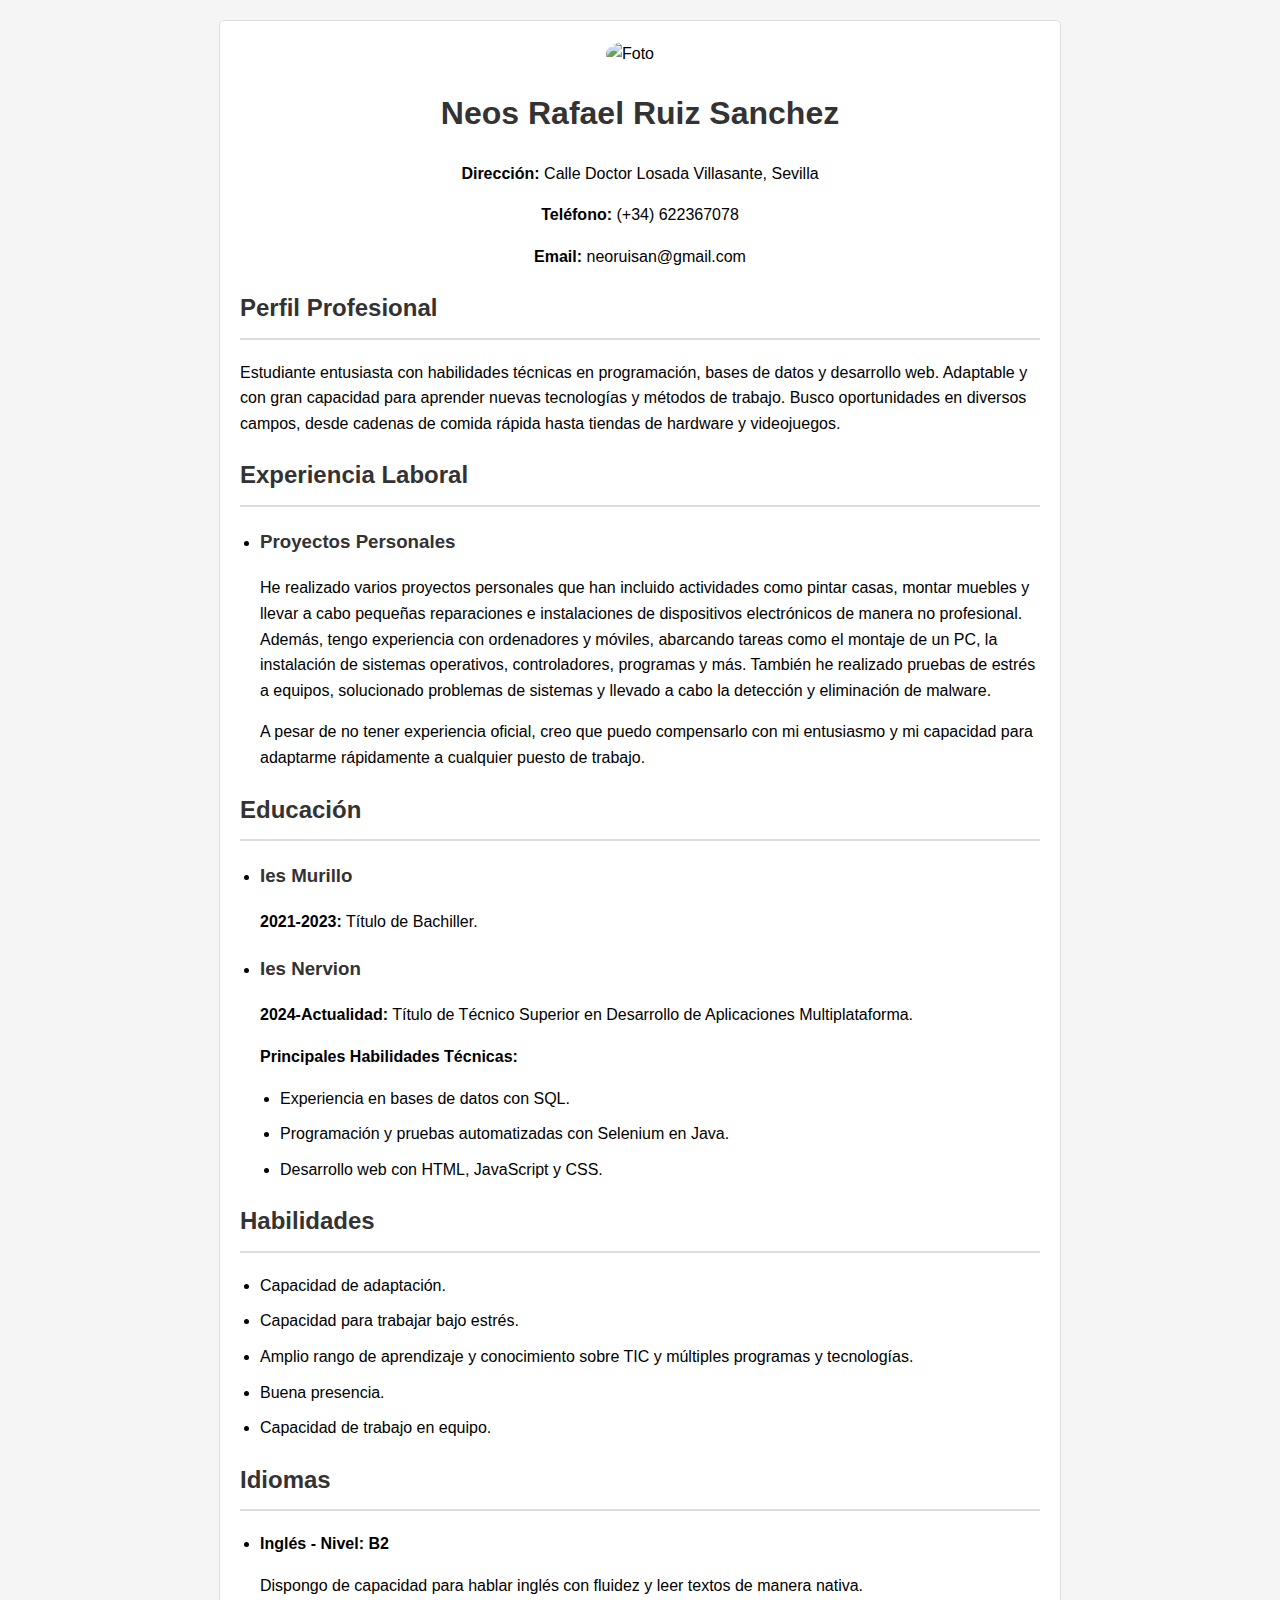
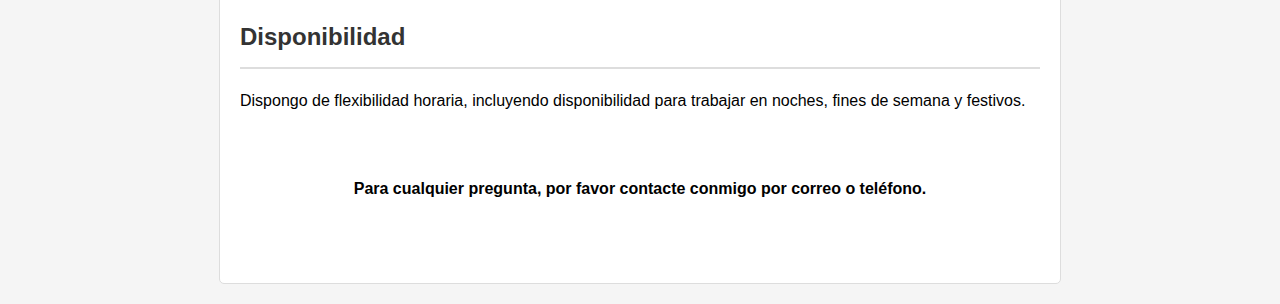
==== index.html @ 1007b8c4 "Add files via upload" ====
<!DOCTYPE html>
<html lang="es">
<head>
    <meta charset="utf-8">
    <meta http-equiv="X-UA-Compatible" content="IE=edge">
    <title>Curriculum Vitae - Neos Rafael Ruiz Sanchez</title>
    <meta name="viewport" content="width=device-width, initial-scale=1">
    <link rel="stylesheet" type="text/css" media="screen" href="main.css">
    <script src="main.js"></script>
    <style>
        body {
            font-family: Arial, sans-serif;
            margin: 0;
            padding: 20px;
            line-height: 1.6;
            background-color: #f5f5f5;
        }
        .container {
            max-width: 800px;
            margin: auto;
            padding: 20px;
            border: 1px solid #ddd;
            border-radius: 5px;
            background-color: #fff;
        }
        h1, h2, h3 {
            color: #333;
        }
        .section {
            margin-bottom: 20px;
        }
        .section h2 {
            border-bottom: 2px solid #ddd;
            padding-bottom: 10px;
        }
        .section ul {
            list-style-type: disc;
            padding-left: 20px;
        }
        .section ul li {
            margin-bottom: 10px;
        }
        .header {
            display: center;
            align-items: center;
            text-align: center;
        }
        .header img {
            border-radius: 50%;
            margin-right: 20px;
        }
        .contact-info {
            text-align: center;
        }
        .question {
            margin-bottom: 20px;
            text-align: center;
        }
    </style>
</head>
<body>
    <div class="container">
        <header class="header">
            <img src="C:\Users\fiero\Downloads\me.jpg" alt="Foto" width="100" height="100">
            <div>

                <h1>Neos Rafael Ruiz Sanchez</h1>
                <div class="contact-info">
                    <p><strong>Dirección:</strong> Calle Doctor Losada Villasante, Sevilla</p>
                    <p><strong>Teléfono:</strong> (+34) 622367078</p>
                    <p><strong>Email:</strong> neoruisan@gmail.com</p>
                </div>
            </div>
           
        </header>
        <div class="section">
            <h2>Perfil Profesional</h2>
            <p>Estudiante entusiasta con habilidades técnicas en programación, bases de datos y desarrollo web. Adaptable y con gran capacidad para aprender nuevas tecnologías y métodos de trabajo. Busco oportunidades en diversos campos, desde cadenas de comida rápida hasta tiendas de hardware y videojuegos.</p>
        </div>
        <div class="section">
            <h2>Experiencia Laboral</h2>
            <ul>
                <li>
                    <h3>Proyectos Personales</h3>
                    <p>He realizado varios proyectos personales que han incluido actividades como pintar casas, montar muebles y llevar a cabo pequeñas reparaciones e instalaciones de dispositivos electrónicos de manera no profesional. Además, tengo experiencia con ordenadores y móviles, abarcando tareas como el montaje de un PC, la instalación de sistemas operativos, controladores, programas y más. También he realizado pruebas de estrés a equipos, solucionado problemas de sistemas y llevado a cabo la detección y eliminación de malware.</p>
                    <p>A pesar de no tener experiencia oficial, creo que puedo compensarlo con mi entusiasmo y mi capacidad para adaptarme rápidamente a cualquier puesto de trabajo.</p>
                </li>
            </ul>
        </div>
        <div class="section">
            <h2>Educación</h2>
            <ul>
                <li>
                    <h3>Ies Murillo</h3>
                    <p><strong>2021-2023:</strong> Título de Bachiller.</p>
                </li>
                <li>
                    <h3>Ies Nervion</h3>
                    <p><strong>2024-Actualidad:</strong> Título de Técnico Superior en Desarrollo de Aplicaciones Multiplataforma.</p>
                    <p><strong>Principales Habilidades Técnicas:</strong></p>
                    <ul>
                        <li>Experiencia en bases de datos con SQL.</li>
                        <li>Programación y pruebas automatizadas con Selenium en Java.</li>
                        <li>Desarrollo web con HTML, JavaScript y CSS.</li>
                    </ul>
                </li>
            </ul>
        </div>
        <div class="section">
            <h2>Habilidades</h2>
            <ul>
                <li>Capacidad de adaptación.</li>
                <li>Capacidad para trabajar bajo estrés.</li>
                <li>Amplio rango de aprendizaje y conocimiento sobre TIC y múltiples programas y tecnologías.</li>
                <li>Buena presencia.</li>
                <li>Capacidad de trabajo en equipo.</li>
            </ul>
        </div>
        <div class="section">
            <h2>Idiomas</h2>
            <ul>
                <li><strong>Inglés - Nivel: B2</strong></li>
                <p>Dispongo de capacidad para hablar inglés con fluidez y leer textos de manera nativa.</p>
            </ul>
        </div>
        <div class="section">
            <h2>Disponibilidad</h2>
            <p>Dispongo de flexibilidad horaria, incluyendo disponibilidad para trabajar en noches, fines de semana y festivos.</p>
        </div>
        <div class="question">
            <br><p><strong>Para cualquier pregunta, por favor contacte conmigo por correo o teléfono.</strong></p></br>
        </div>
        
    </div>
</body>
</html>
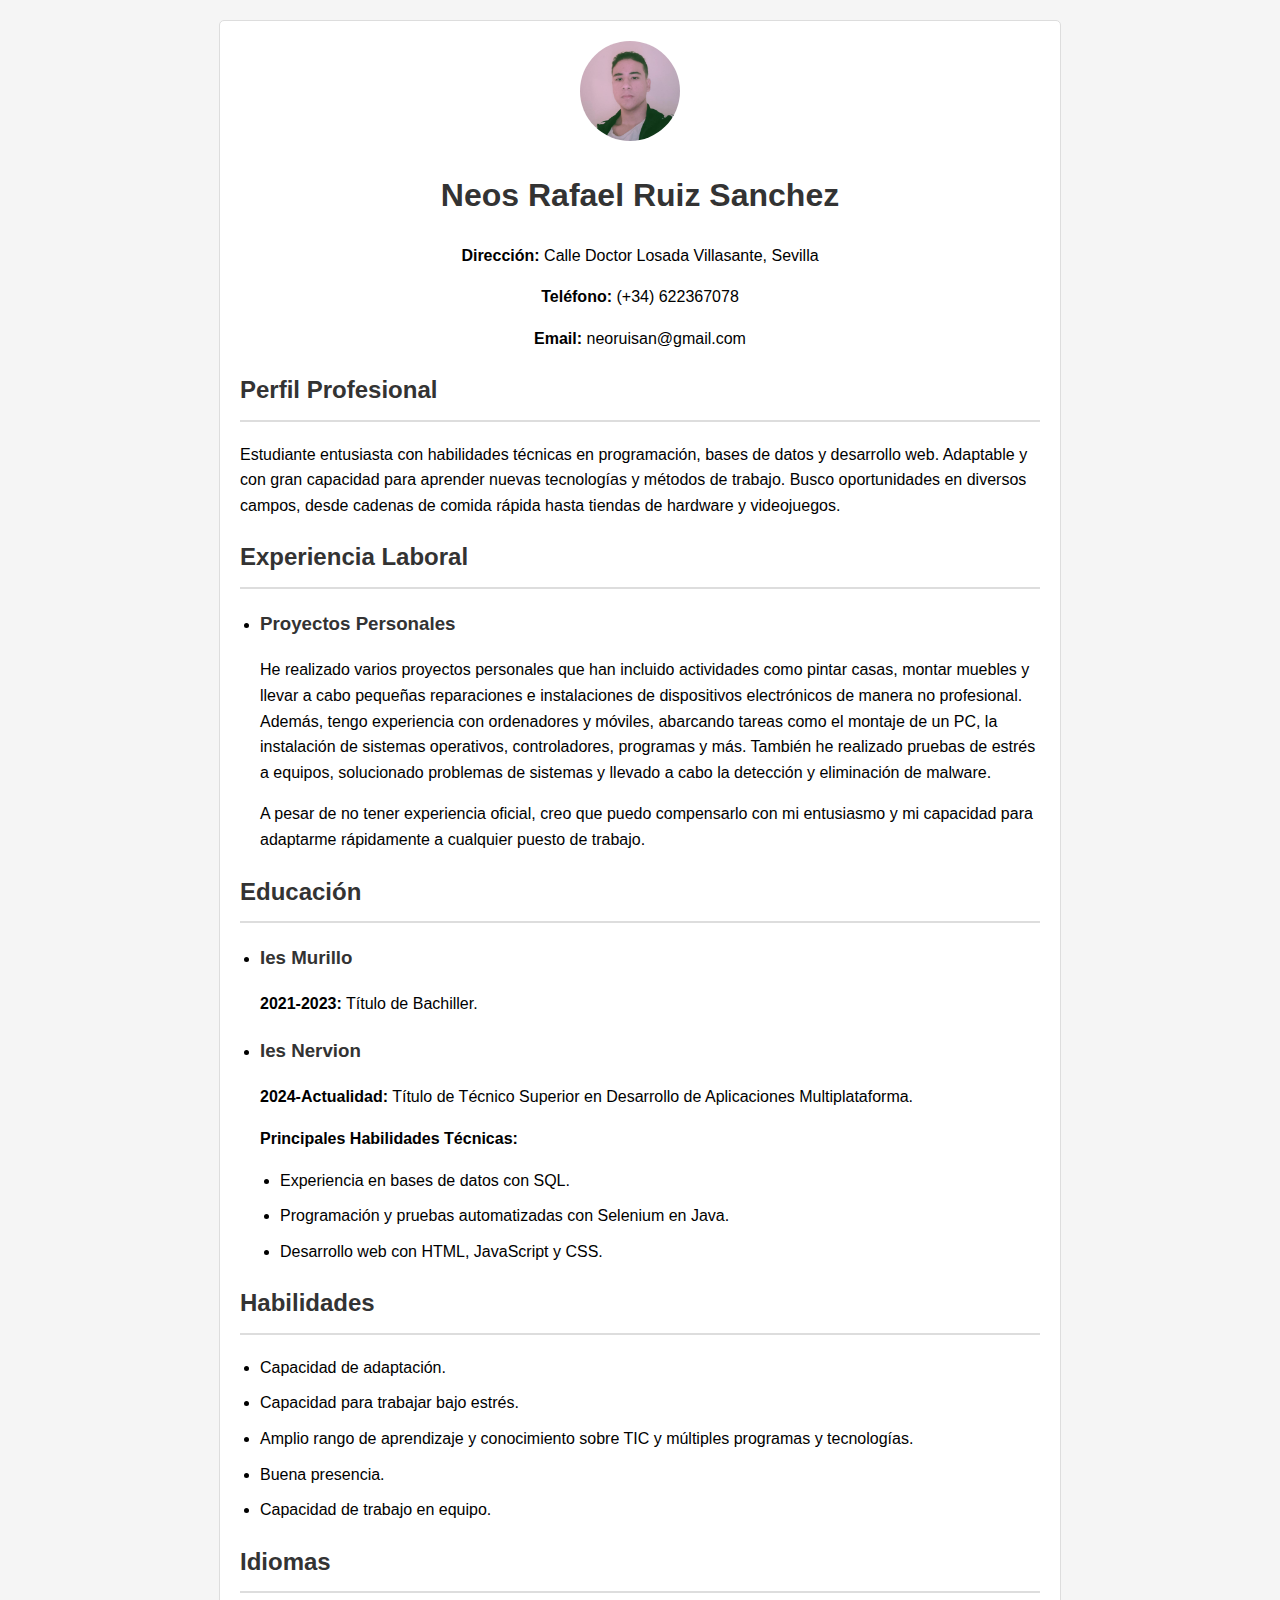
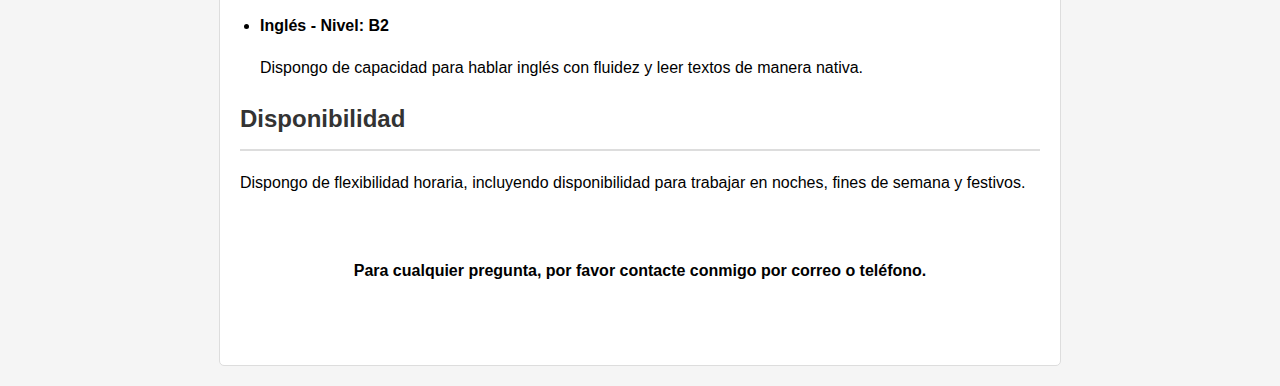
==== commit 81dadc6f: "Update index.html" ====
--- a/index.html
+++ b/index.html
@@ -61,7 +61,7 @@
 <body>
     <div class="container">
         <header class="header">
-            <img src="C:\Users\fiero\Downloads\me.jpg" alt="Foto" width="100" height="100">
+            <img src="me.jpg" alt="Foto" width="100" height="100">
             <div>
 
                 <h1>Neos Rafael Ruiz Sanchez</h1>
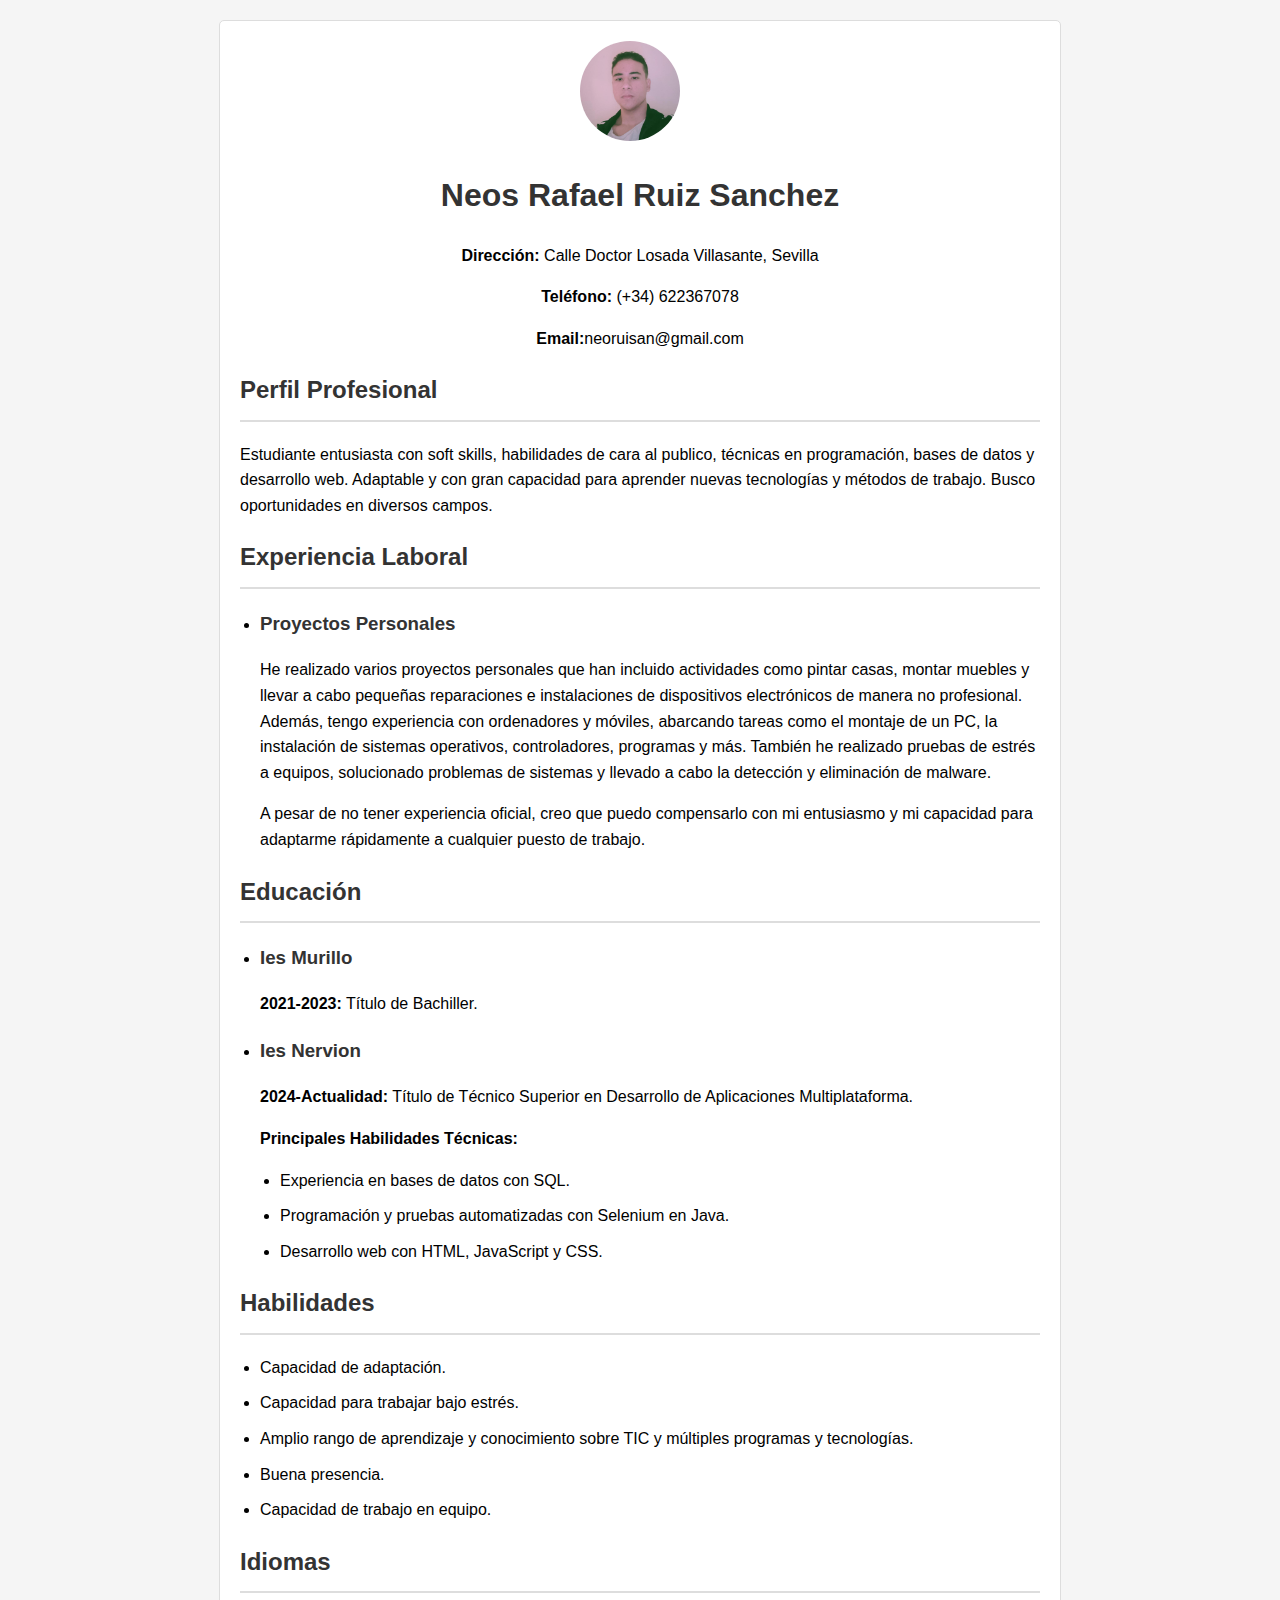
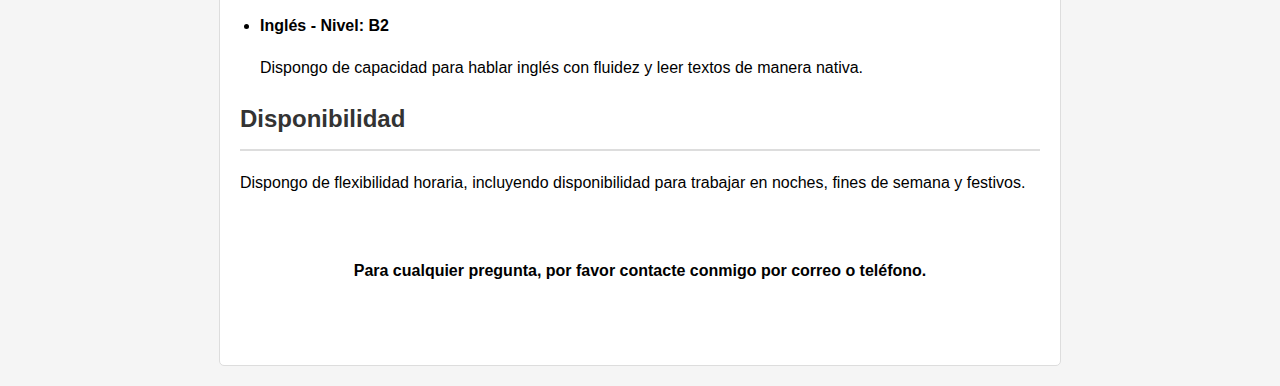
==== commit 8dddc4f8: "Update index.html" ====
--- a/index.html
+++ b/index.html
@@ -68,14 +68,14 @@
                 <div class="contact-info">
                     <p><strong>Dirección:</strong> Calle Doctor Losada Villasante, Sevilla</p>
                     <p><strong>Teléfono:</strong> (+34) 622367078</p>
-                    <p><strong>Email:</strong> neoruisan@gmail.com</p>
+                    <p><strong>Email:</strong>neoruisan@gmail.com</p>
                 </div>
             </div>
            
         </header>
         <div class="section">
             <h2>Perfil Profesional</h2>
-            <p>Estudiante entusiasta con habilidades técnicas en programación, bases de datos y desarrollo web. Adaptable y con gran capacidad para aprender nuevas tecnologías y métodos de trabajo. Busco oportunidades en diversos campos, desde cadenas de comida rápida hasta tiendas de hardware y videojuegos.</p>
+            <p>Estudiante entusiasta con soft skills, habilidades  de cara al publico, técnicas en programación, bases de datos y desarrollo web. Adaptable y con gran capacidad para aprender nuevas tecnologías y métodos de trabajo. Busco oportunidades en diversos campos.</p>
         </div>
         <div class="section">
             <h2>Experiencia Laboral</h2>
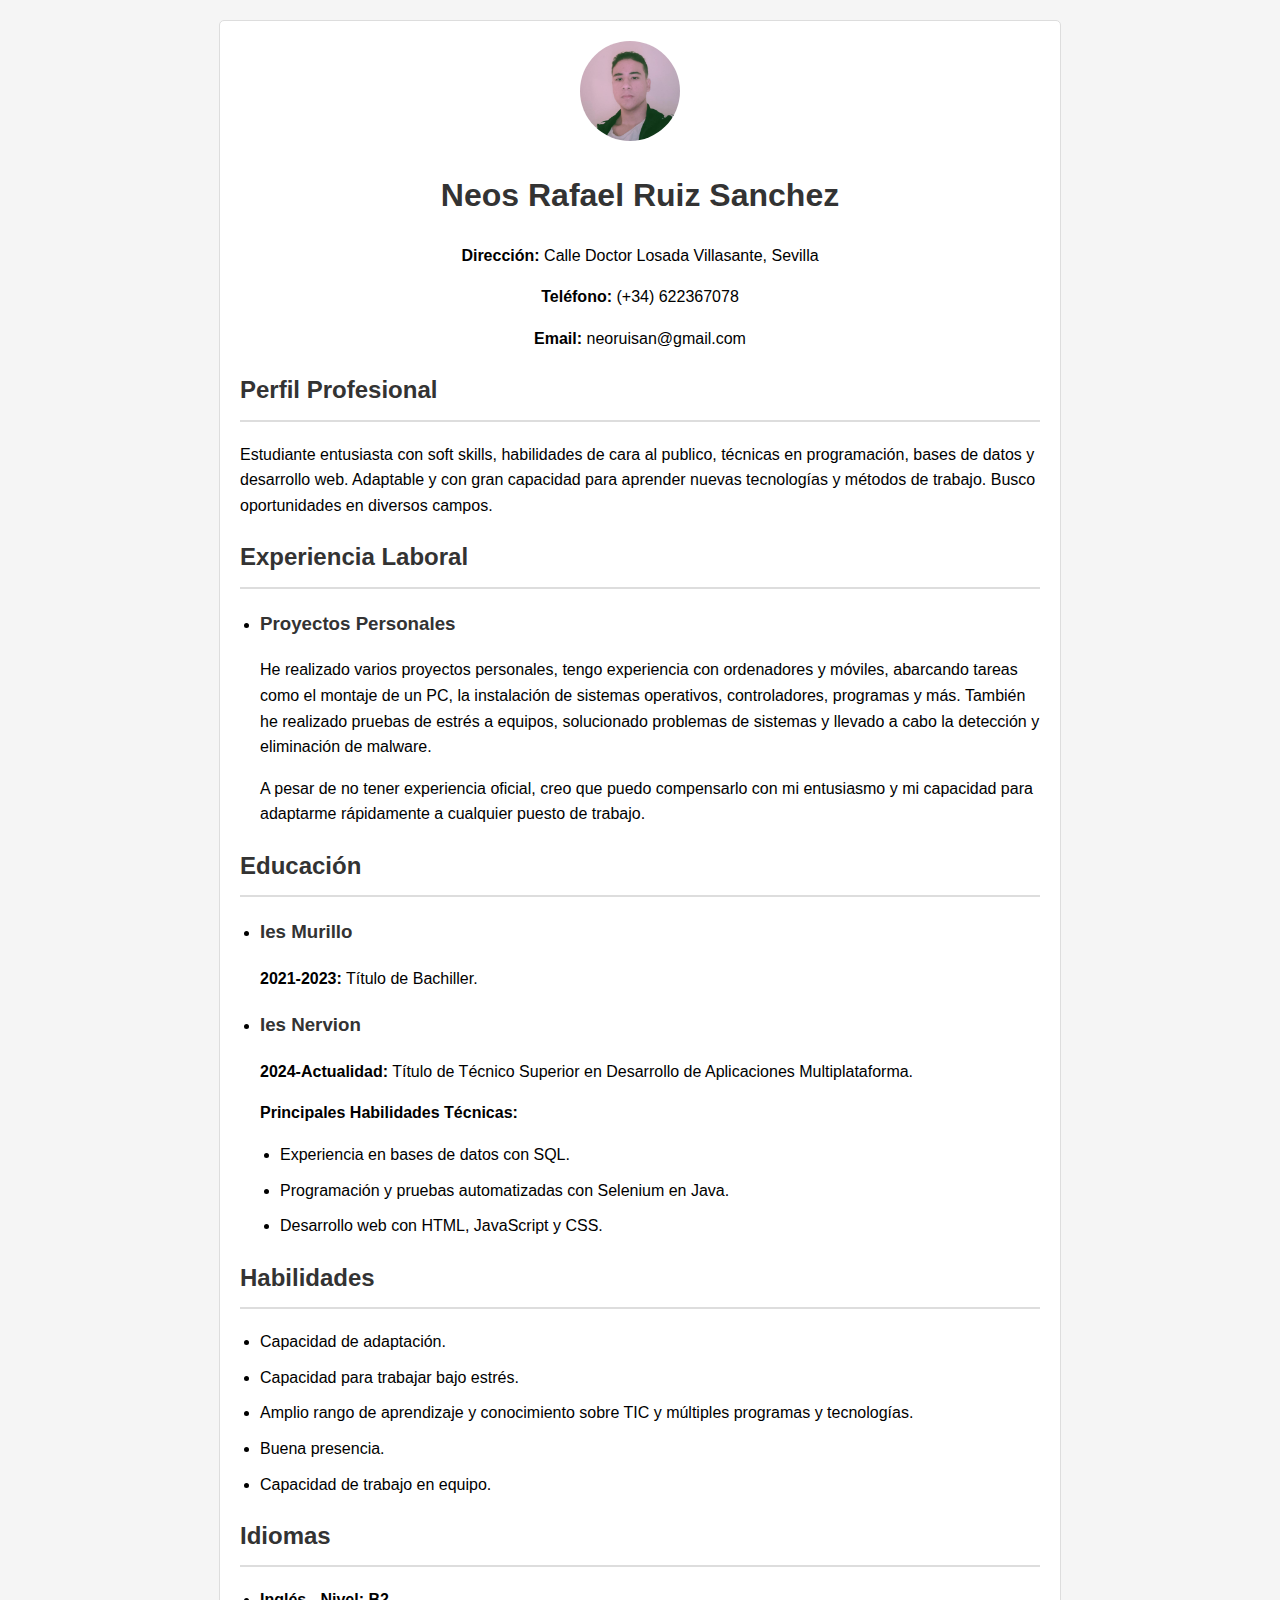
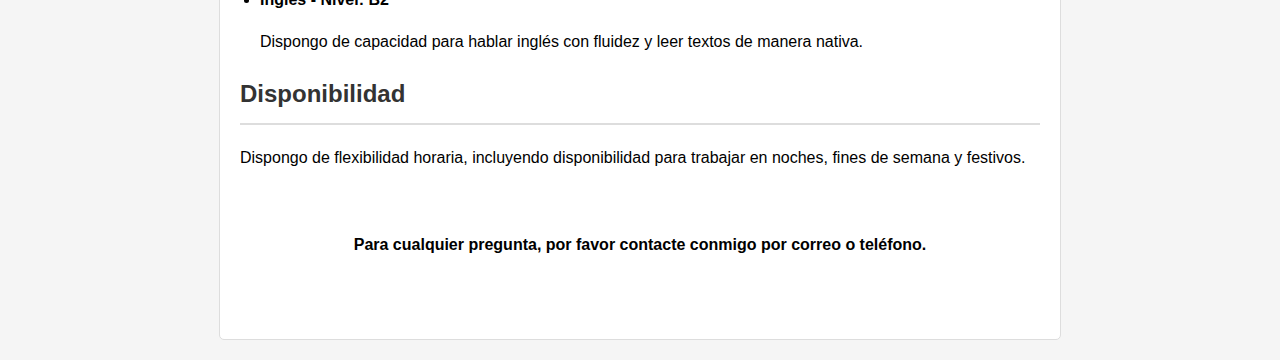
==== commit 4778d99c: "Update index.html" ====
--- a/index.html
+++ b/index.html
@@ -68,7 +68,7 @@
                 <div class="contact-info">
                     <p><strong>Dirección:</strong> Calle Doctor Losada Villasante, Sevilla</p>
                     <p><strong>Teléfono:</strong> (+34) 622367078</p>
-                    <p><strong>Email:</strong>neoruisan@gmail.com</p>
+                    <p><strong>Email:</strong> neoruisan@gmail.com</p>
                 </div>
             </div>
            
@@ -82,7 +82,7 @@
             <ul>
                 <li>
                     <h3>Proyectos Personales</h3>
-                    <p>He realizado varios proyectos personales que han incluido actividades como pintar casas, montar muebles y llevar a cabo pequeñas reparaciones e instalaciones de dispositivos electrónicos de manera no profesional. Además, tengo experiencia con ordenadores y móviles, abarcando tareas como el montaje de un PC, la instalación de sistemas operativos, controladores, programas y más. También he realizado pruebas de estrés a equipos, solucionado problemas de sistemas y llevado a cabo la detección y eliminación de malware.</p>
+                    <p>He realizado varios proyectos personales, tengo experiencia con ordenadores y móviles, abarcando tareas como el montaje de un PC, la instalación de sistemas operativos, controladores, programas y más. También he realizado pruebas de estrés a equipos, solucionado problemas de sistemas y llevado a cabo la detección y eliminación de malware.</p>
                     <p>A pesar de no tener experiencia oficial, creo que puedo compensarlo con mi entusiasmo y mi capacidad para adaptarme rápidamente a cualquier puesto de trabajo.</p>
                 </li>
             </ul>
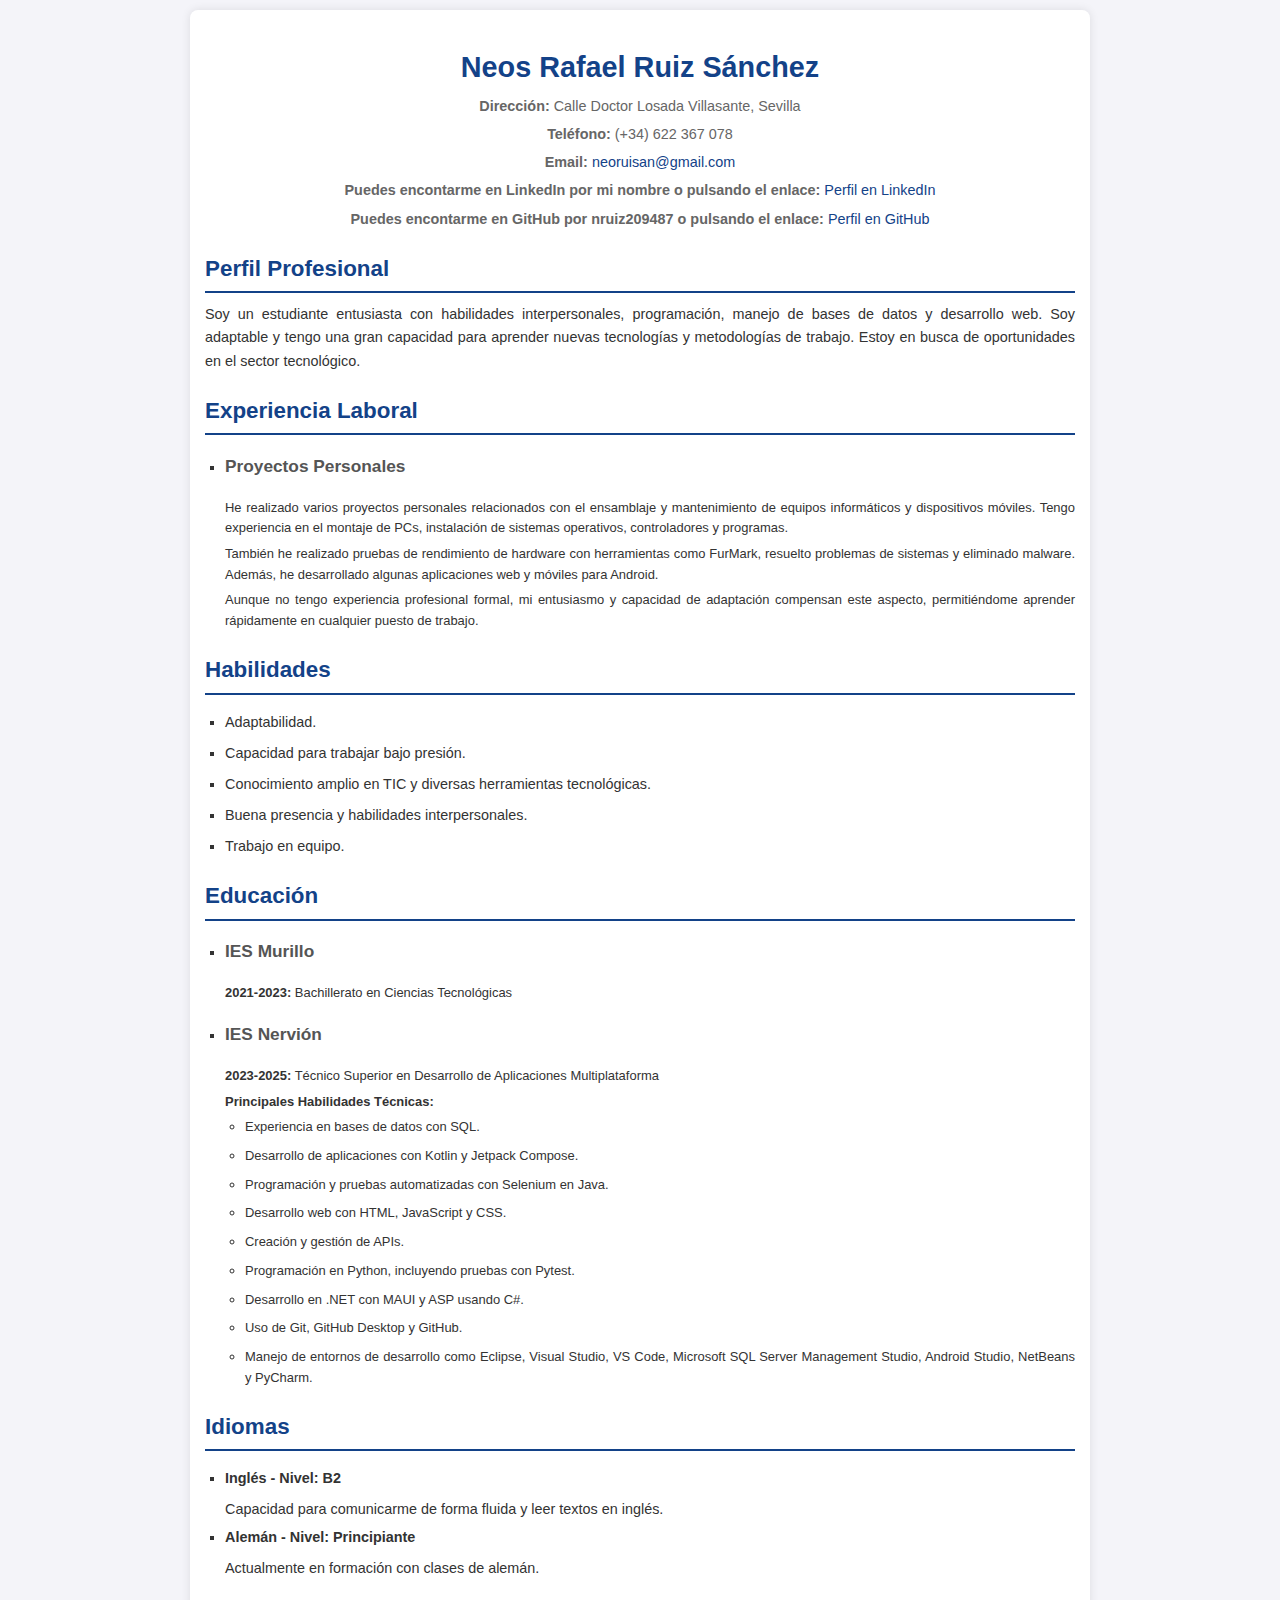
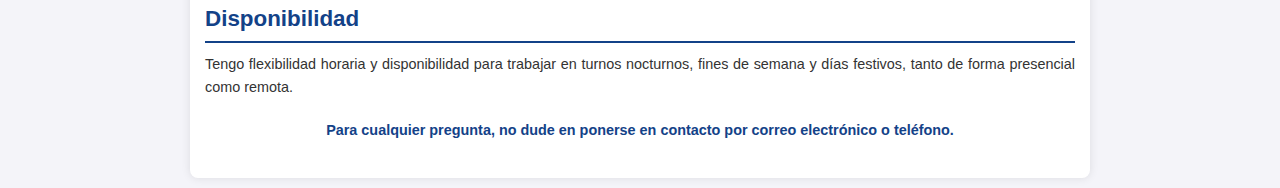
==== commit 1a3ba4f0: "Update index.html" ====
--- a/index.html
+++ b/index.html
@@ -1,136 +1,195 @@
 <!DOCTYPE html>
 <html lang="es">
 <head>
-    <meta charset="utf-8">
-    <meta http-equiv="X-UA-Compatible" content="IE=edge">
-    <title>Curriculum Vitae - Neos Rafael Ruiz Sanchez</title>
-    <meta name="viewport" content="width=device-width, initial-scale=1">
-    <link rel="stylesheet" type="text/css" media="screen" href="main.css">
-    <script src="main.js"></script>
-    <style>
-        body {
-            font-family: Arial, sans-serif;
-            margin: 0;
-            padding: 20px;
-            line-height: 1.6;
-            background-color: #f5f5f5;
-        }
-        .container {
-            max-width: 800px;
-            margin: auto;
-            padding: 20px;
-            border: 1px solid #ddd;
-            border-radius: 5px;
-            background-color: #fff;
-        }
-        h1, h2, h3 {
-            color: #333;
-        }
-        .section {
-            margin-bottom: 20px;
-        }
-        .section h2 {
-            border-bottom: 2px solid #ddd;
-            padding-bottom: 10px;
-        }
-        .section ul {
-            list-style-type: disc;
-            padding-left: 20px;
-        }
-        .section ul li {
-            margin-bottom: 10px;
-        }
-        .header {
-            display: center;
-            align-items: center;
-            text-align: center;
-        }
-        .header img {
-            border-radius: 50%;
-            margin-right: 20px;
-        }
-        .contact-info {
-            text-align: center;
-        }
-        .question {
-            margin-bottom: 20px;
-            text-align: center;
-        }
-    </style>
+    <meta charset="UTF-8">
+    <meta name="viewport" content="width=device-width, initial-scale=1.0">
+    <title>Currículum Vitae - Neos Rafael Ruiz Sánchez</title>
+    <!DOCTYPE html>
+    <html lang="es">
+    <head>
+        <style>
+            body {
+                font-family: Arial, sans-serif;
+                color: #333;
+                line-height: 1.6;
+                background-color: #f4f4f9;
+                margin: 0;
+                padding: 0;
+            }
+            .container {
+                width: 80%;
+                max-width: 900px;
+                margin: 10px auto;
+                background: #ffffff;
+                padding: 15px;
+                border-radius: 8px;
+                box-shadow: 0 0 10px rgba(0, 0, 0, 0.1);
+                box-sizing: border-box; 
+                page-break-inside: avoid;
+            }
+            h1 {
+                font-size: 1.8em;
+                color: #134288;
+                text-align: center;
+                margin-bottom: 0;
+                page-break-after: avoid;
+            }
+            .contact-info p {
+                font-size: 0.9em;
+                color: #666;
+                margin: 5px 0;
+                text-align: center;
+            }
+            .contact-info a {
+                color: #134288;
+                text-decoration: none;
+            }
+            .contact-info a:hover {
+                text-decoration: underline;
+            }
+            .section {
+                margin: 20px 0;
+                page-break-inside: avoid;
+            }
+            h2 {
+                font-size: 1.4em;
+                color: #134288;
+                border-bottom: 2px solid #134288;
+                padding-bottom: 5px;
+                margin-bottom: 10px;
+                page-break-after: avoid;
+            }
+            h3 {
+                font-size: 1.2em;
+                color: #555;
+            }
+            ul {
+                list-style-type: square;
+                padding-left: 20px;
+            }
+            ul li {
+                font-size: 0.9em;
+                margin-bottom: 8px;
+                text-align: justify; 
+            }
+            p {
+                font-size: 0.9em;
+                margin: 5px 0;
+                text-align: justify; 
+            }
+            .section ul ul {
+                list-style-type: circle;
+            }
+            .question p {
+                font-weight: bold;
+                text-align: center;
+                color: #134288;
+            }
+    
+
+            @media print {
+                body {
+                    width: 100%;
+                    background: none;
+                }
+                .container {
+                    width: 100%;
+                    margin: 0;
+                    padding: 20px;
+                }
+            }
+        </style>
+    </head>
+    <body>
+        <!-- Contenido aquí -->
+    </body>
+    </html>
+    
 </head>
 <body>
     <div class="container">
-        <header class="header">
-            <img src="me.jpg" alt="Foto" width="100" height="100">
-            <div>
+        <h1>Neos Rafael Ruiz Sánchez</h1>
+        <div class="contact-info">
+            <p><strong>Dirección:</strong> Calle Doctor Losada Villasante, Sevilla</p>
+            <p><strong>Teléfono:</strong> (+34) 622 367 078</p>
+            <p><strong>Email:</strong> <a href="mailto:neoruisan@gmail.com">neoruisan@gmail.com</a></p>
+            <p><strong>Puedes encontarme en LinkedIn por mi nombre o pulsando el enlace:</strong> <a href="https://es.linkedin.com/in/neos-rafael-ru%C3%ADz-s%C3%A1nchez-542453314?trk=people-guest_people_search-card">Perfil en LinkedIn</a></p>
+            <p><strong>Puedes encontarme en GitHub por nruiz209487 o pulsando el enlace:</strong> <a href="https://github.com/nruiz209487">Perfil en GitHub</a></p>
+        </div>
 
-                <h1>Neos Rafael Ruiz Sanchez</h1>
-                <div class="contact-info">
-                    <p><strong>Dirección:</strong> Calle Doctor Losada Villasante, Sevilla</p>
-                    <p><strong>Teléfono:</strong> (+34) 622367078</p>
-                    <p><strong>Email:</strong> neoruisan@gmail.com</p>
-                </div>
-            </div>
-           
-        </header>
         <div class="section">
             <h2>Perfil Profesional</h2>
-            <p>Estudiante entusiasta con soft skills, habilidades  de cara al publico, técnicas en programación, bases de datos y desarrollo web. Adaptable y con gran capacidad para aprender nuevas tecnologías y métodos de trabajo. Busco oportunidades en diversos campos.</p>
+            <p>Soy un estudiante entusiasta con habilidades interpersonales, programación, manejo de bases de datos y desarrollo web. Soy adaptable y tengo una gran capacidad para aprender nuevas tecnologías y metodologías de trabajo. Estoy en busca de oportunidades en el sector tecnológico.</p>
         </div>
+
         <div class="section">
             <h2>Experiencia Laboral</h2>
             <ul>
                 <li>
                     <h3>Proyectos Personales</h3>
-                    <p>He realizado varios proyectos personales, tengo experiencia con ordenadores y móviles, abarcando tareas como el montaje de un PC, la instalación de sistemas operativos, controladores, programas y más. También he realizado pruebas de estrés a equipos, solucionado problemas de sistemas y llevado a cabo la detección y eliminación de malware.</p>
-                    <p>A pesar de no tener experiencia oficial, creo que puedo compensarlo con mi entusiasmo y mi capacidad para adaptarme rápidamente a cualquier puesto de trabajo.</p>
+                    <p>He realizado varios proyectos personales relacionados con el ensamblaje y mantenimiento de equipos informáticos y dispositivos móviles. Tengo experiencia en el montaje de PCs, instalación de sistemas operativos, controladores y programas. </p>
+                    <p>También he realizado pruebas de rendimiento de hardware con herramientas como FurMark, resuelto problemas de sistemas y eliminado malware. Además, he desarrollado algunas aplicaciones web y móviles para Android.</p>
+                    <p>Aunque no tengo experiencia profesional formal, mi entusiasmo y capacidad de adaptación compensan este aspecto, permitiéndome aprender rápidamente en cualquier puesto de trabajo.</p>
                 </li>
             </ul>
         </div>
+        
+        <div class="section">
+            <h2>Habilidades</h2>
+            <ul>
+                <li>Adaptabilidad.</li>
+                <li>Capacidad para trabajar bajo presión.</li>
+                <li>Conocimiento amplio en TIC y diversas herramientas tecnológicas.</li>
+                <li>Buena presencia y habilidades interpersonales.</li>
+                <li>Trabajo en equipo.</li>
+            </ul>
+        </div>
+
         <div class="section">
             <h2>Educación</h2>
             <ul>
                 <li>
-                    <h3>Ies Murillo</h3>
-                    <p><strong>2021-2023:</strong> Título de Bachiller.</p>
+                    <h3>IES Murillo</h3>
+                    <p><strong>2021-2023:</strong> Bachillerato en Ciencias Tecnológicas</p>
                 </li>
                 <li>
-                    <h3>Ies Nervion</h3>
-                    <p><strong>2024-Actualidad:</strong> Título de Técnico Superior en Desarrollo de Aplicaciones Multiplataforma.</p>
+                    <h3>IES Nervión</h3>
+                    <p><strong>2023-2025:</strong> Técnico Superior en Desarrollo de Aplicaciones Multiplataforma</p>
                     <p><strong>Principales Habilidades Técnicas:</strong></p>
                     <ul>
                         <li>Experiencia en bases de datos con SQL.</li>
+                        <li>Desarrollo de aplicaciones con Kotlin y Jetpack Compose.</li>
                         <li>Programación y pruebas automatizadas con Selenium en Java.</li>
                         <li>Desarrollo web con HTML, JavaScript y CSS.</li>
+                        <li>Creación y gestión de APIs.</li>
+                        <li>Programación en Python, incluyendo pruebas con Pytest.</li>
+                        <li>Desarrollo en .NET con MAUI y ASP usando C#.</li>
+                        <li>Uso de Git, GitHub Desktop y GitHub.</li>
+                        <li>Manejo de entornos de desarrollo como Eclipse, Visual Studio, VS Code, Microsoft SQL Server Management Studio, Android Studio, NetBeans y PyCharm.</li>
                     </ul>
                 </li>
             </ul>
         </div>
-        <div class="section">
-            <h2>Habilidades</h2>
-            <ul>
-                <li>Capacidad de adaptación.</li>
-                <li>Capacidad para trabajar bajo estrés.</li>
-                <li>Amplio rango de aprendizaje y conocimiento sobre TIC y múltiples programas y tecnologías.</li>
-                <li>Buena presencia.</li>
-                <li>Capacidad de trabajo en equipo.</li>
-            </ul>
-        </div>
+
+
         <div class="section">
             <h2>Idiomas</h2>
             <ul>
                 <li><strong>Inglés - Nivel: B2</strong></li>
-                <p>Dispongo de capacidad para hablar inglés con fluidez y leer textos de manera nativa.</p>
+                <p>Capacidad para comunicarme de forma fluida y leer textos en inglés.</p>
+                <li><strong>Alemán - Nivel: Principiante</strong></li>
+                <p>Actualmente en formación con clases de alemán.</p>
             </ul>
         </div>
+
         <div class="section">
             <h2>Disponibilidad</h2>
-            <p>Dispongo de flexibilidad horaria, incluyendo disponibilidad para trabajar en noches, fines de semana y festivos.</p>
+            <p>Tengo flexibilidad horaria y disponibilidad para trabajar en turnos nocturnos, fines de semana y días festivos, tanto de forma presencial como remota.</p>
         </div>
-        <div class="question">
-            <br><p><strong>Para cualquier pregunta, por favor contacte conmigo por correo o teléfono.</strong></p></br>
+
+        <div class="section question">
+            <p>Para cualquier pregunta, no dude en ponerse en contacto por correo electrónico o teléfono.</p>
         </div>
-        
     </div>
 </body>
 </html>
